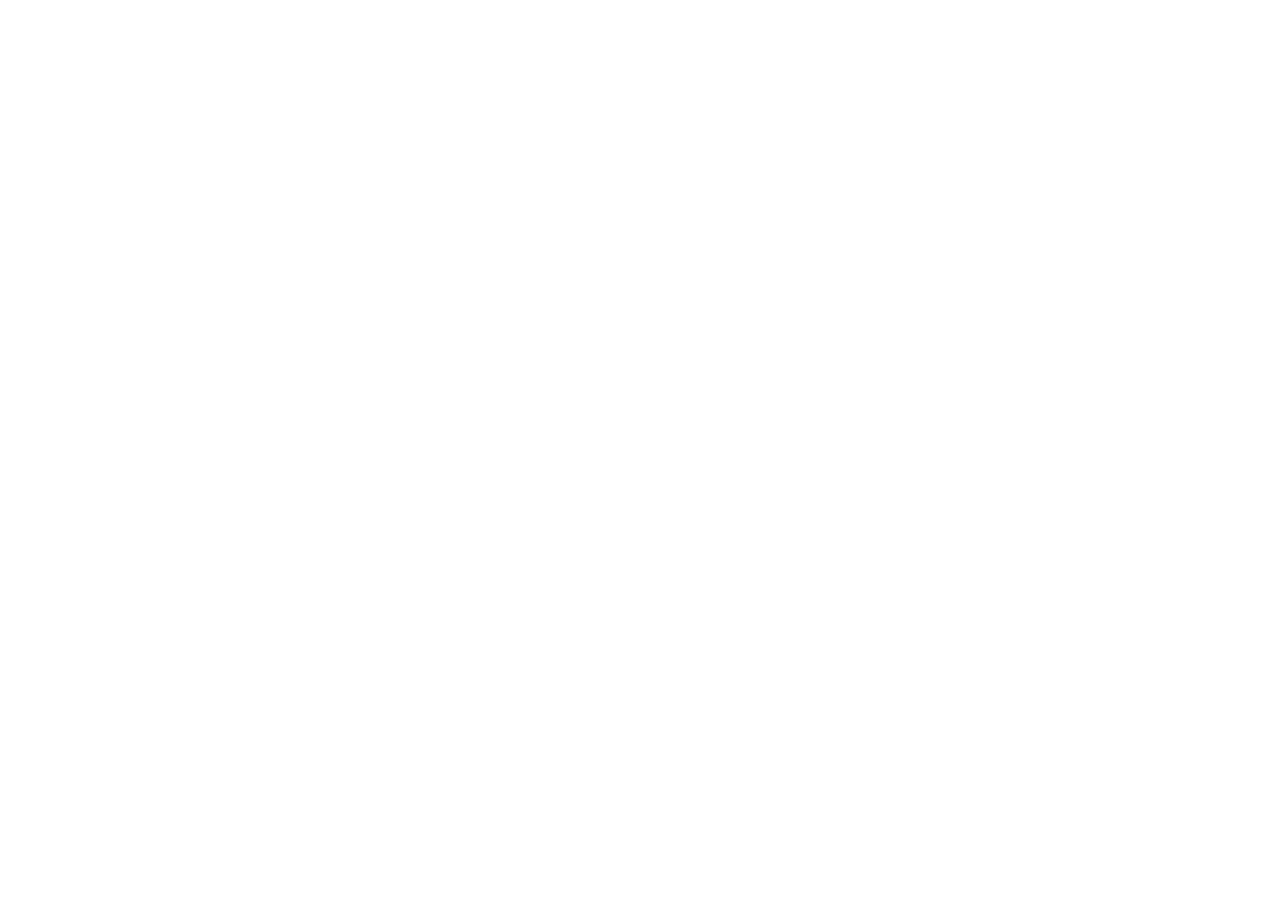
==== Project/Grid/10.3 Mondrian Project/index.html @ 457796b8 "update Sun 21" ====
<!DOCTYPE html>
<html lang="en">

<head>
  <meta charset="UTF-8">
  <meta name="viewport" content="width=device-width, initial-scale=1.0">
  <title>Mondrian Project</title>
  <style>
    /* 
    Write your CSS here 
    Gap Colour: #000
    White: #F0F1EC
    Red: #E72F24
    Black: #232629
    Blue: #004592
    Yellow: #F9D01E

    For dimensions, see dimensions.png image.
    HINT: Remember you can't change the properties of grid lines.
    But grid lines are transparent!
    */
  </style>
</head>

<body>
  <!-- Write your HTML here -->
</body>

</html>
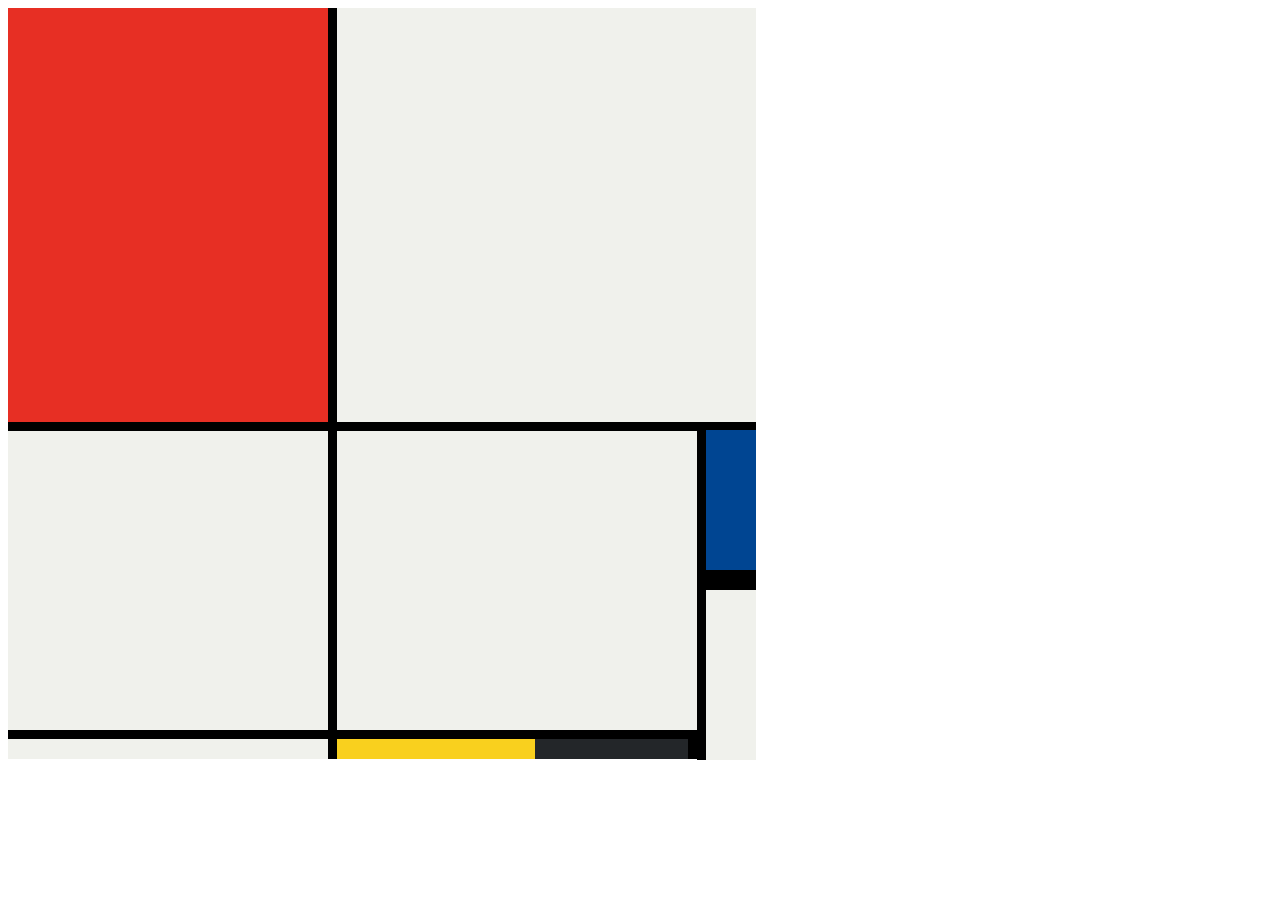
==== commit 968d0f94: "update task" ====
--- a/Project/Grid/10.3 Mondrian Project/index.html
+++ b/Project/Grid/10.3 Mondrian Project/index.html
@@ -19,11 +19,104 @@
     HINT: Remember you can't change the properties of grid lines.
     But grid lines are transparent!
     */
+
+    /* Grid layout*/
+    body{
+      height: 748px;
+      width: 748px;
+    }
+
+    .Boxs {
+      position: absolute;
+      z-index: -1;
+      display: grid;
+      grid-template-columns: 320px 419px;
+      grid-template-rows: 414px 299px 20px ; 
+      gap: 9px;
+      background-color: #000;
+    
+    }
+
+    .Box1{
+      background-color: #E72F24;
+    }
+
+    .Box2{
+      background-color: #F0F1EC ;
+    }
+    
+    .Box3{
+      background-color: #F0F1EC ;
+    }
+    .Box4{
+      background-color: #F0F1EC ;
+    }
+
+    .Box5{
+      background-color: #f0f1ec ;
+    }
+
+    /* Flexbox */
+
+
+    .Box6 {
+      display: flex;
+      position: relative;
+    }
+    .flex1 {
+      background-color: #f9d01e;
+      width: 198px;
+    }
+
+    .flex2 {
+      background-color: #232629;
+      width: 153px;
+    }
+
+    .Box7{
+    display: flex;
+    flex-direction: column;
+    position: relative;
+    width: 50px;
+    left: 689px;
+    top: 422px;
+    border-left: solid 9px black;
+  }
+
+  .flex3{
+    background-color: #004592;
+    height: 140px;
+    width: 50px;
+    border-bottom: black 10px solid;
+  }
+
+  .flex4{
+    background-color: #f0f1ec;
+    height: 170px;
+    width: 50px;
+    border-top: black 10px solid;
+  }
+
   </style>
 </head>
 
 <body>
   <!-- Write your HTML here -->
+  <div class="Boxs">
+    <div class="Box1"></div>
+    <div class="Box2"></div>
+    <div class="Box3"></div>
+    <div class="Box4"></div>
+    <div class="Box5"></div>
+    <div class="Box6">
+      <div class="flex1"></div>
+      <div class="flex2"></div>
+    </div>
+  </div>
+  <div class="Box7">
+    <div class="flex3"></div>
+    <div class="flex4"></div>
+  </div>
 </body>
 
 </html>